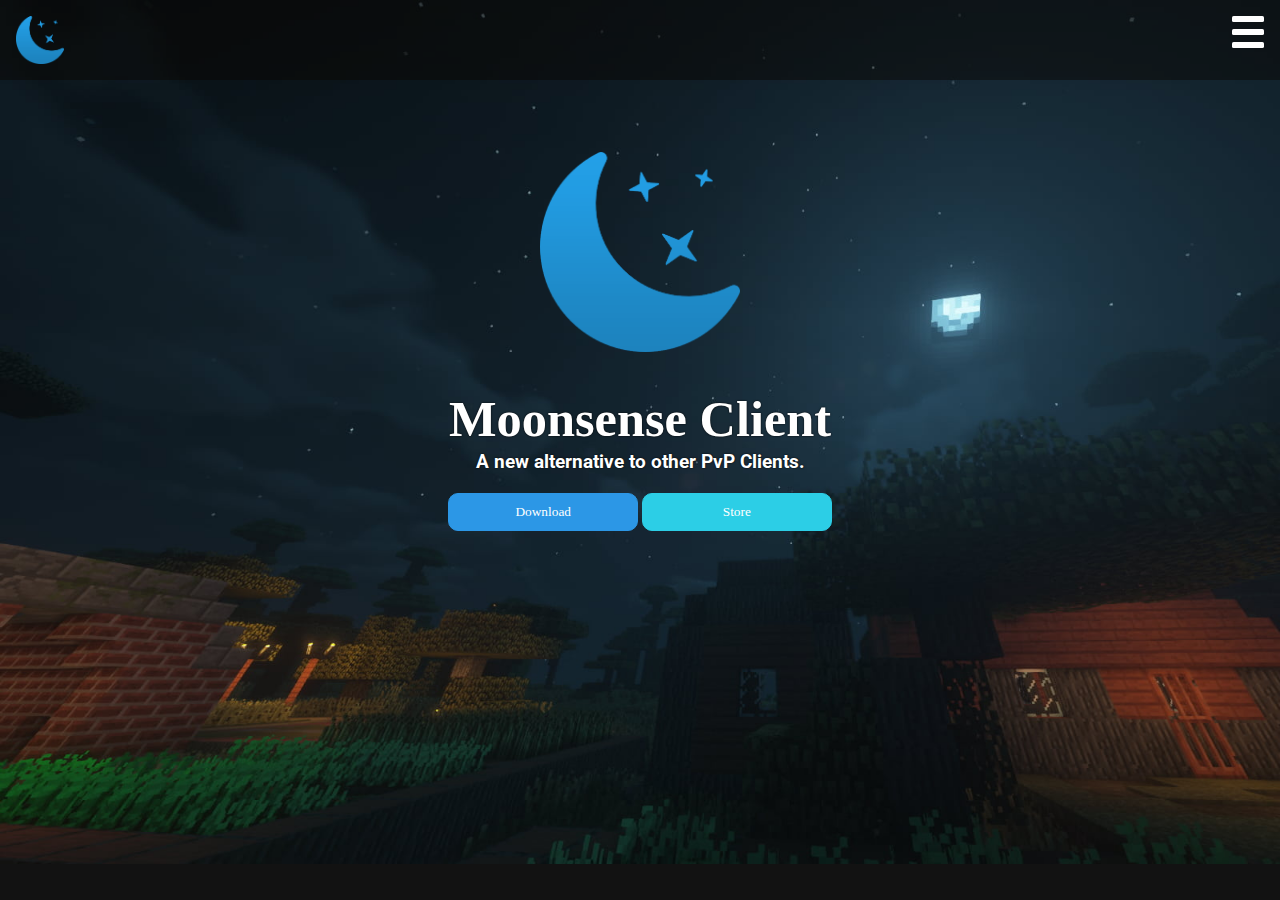
==== download.html @ d51812d6 "Add files via upload" ====
<!DOCTYPE html>
<html>
 <head>
  <title>Moonsense Client</title>
  <link rel="stylesheet" href="style.css" type="text/css">
 </head>
 <body background="img/background.jpg">
  <nav style="height: 80px;">
    <div class="container">
        <input id="responsive-menu" type="checkbox">
        <label for="responsive-menu"><img src="img/moonsense.png" width="48" height="48"><span id="menu-icon"></span></label>
        <div id="overlay"></div>
        <ul>
            <li><a href="download.html">Download</a></li>
            <li><a href="store.com">Store</a></li>
 
        </ul>
        <ul id="social-media">
            <li>
                <a href="https://discord.gg/ybeddweDzp">
                    <i class="fab fa-discord"></i>
                    <span class="screen-reader-text"></span>
                </a>
            </li>
            <li>
                <a href="https://www.youtube.com/@moonsensellc">
                    <i class="fab fa-youtube"></i>
                    <span class="screen-reader-text"></span>
                </a>
            </li>
            <li>
                <a href="https://twitter.com/MoonsenseLLC">
                    <i class="fab fa-twitter"></i>
                    <span class="screen-reader-text"></span>
                </a>
            </li>
            <li>
                <a href="https://www.instagram.com/moonsenseofficial/">
                    <i class="fab fa-instagram"></i>
                    <span class="screen-reader-text"></span>
                </a>
            </li>
        </ul>
    </div>
  </nav>
  <br><br><br><br><br><br><br><br>
  <center>
  <img src="img/moonsense.png" width="200" height="200">
  <h1 style="margin-bottom: 1px;">Moonsense Client</h1>
  <h3 style="margin-top: 3px; margin-bottom: 20px;">A new alternative to other PvP Clients.</h3>
  <a href="discord.com"><button class="download">Download</button></a>
  <a href="discord.com"><button class="store">Store</button></a>
  </center>
 </body>
</html>
---- style.css ----
@import url(https://use.fontawesome.com/releases/v5.0.6/css/all.css);
@import url('https://fonts.googleapis.com/css2?family=Roboto:wght@100&display=swap');

@font-face {
  font-family: 'Panton';
  src: url(https://www.lunarclient.com/assets/fonts/Panton-BlackCaps.woff2);
}

li {
 font-family: 'Roboto';
}

body {
 background-color: #121212;
 background-repeat: no-repeat;
 background-size: 120%;
}

button {
 cursor: pointer;
}

.download:hover {
 background-color: #2C90DA;
}

.store:hover {
 background-color: #2CC4DA;
}

h1 {
 color: white;
 text-shadow: 0 0 2px black;
 font-family: 'Panton';
 font-size: clamp(2rem, 7vw, 3.15rem);
}

h2 {
 color: white;
 text-shadow: 0 0 2px black;
 font-family: 'Panton';
}

h3 {
 color: white;
 text-shadow: 0 0 2px black;
 font-family: 'Roboto', sans-serif;
}

.download {
 background-color: #2C97E6;
 border: 1px solid #2C97E6;
 color: white;
 border-radius: 10px 10px 10px 10px; 
 padding: 10px;
 width: 15%;
 font-family: 'Panton';
}

.store {
 background-color: #2CCEE6;
 border: 1px solid #2CCEE6;
 color: white;
 border-radius: 10px 10px 10px 10px; 
 padding: 10px;
 width: 15%;
 font-family: 'Panton';
}

nav {
    background: rgba(9,4,0,.45);
    color: #FFFFFF;
    width: 100%;
    height: 15%;
    position: absolute;
    top: 0;
    left: 0;
    z-index: 9999;
}

/*** INPUT ***/
nav input {
    opacity: 0;
    position: absolute;
    z-index: -1;
}

/*** LABEL ***/
nav label {
    cursor: pointer;
    display: block;
    font: 2em/1 'Oswald', sans-serif;
    padding: 0.5em;
}

/* Hamburger Icon */
#menu-icon,
#menu-icon:before,
#menu-icon:after {
    background: #FFFFFF;
    border-radius: 0.05em;
    height: 0.2em;
    transition: all 0.2s ease-in-out;
    width: 100%;
}

#menu-icon {
    display: inline-block;
    margin: 0.4em 0;
    max-width: 1em;
    position: relative;
}

nav label #menu-icon {
    float: right;
}

#menu-icon:before,
#menu-icon:after {
    content: '';
    left: 0;
    position: absolute;
}

#menu-icon:before {
    top: -0.4em;
}

#menu-icon:after {
    bottom: -0.4em;
}

/* Close Icon */
nav input[type=checkbox]:checked + label #menu-icon {
    background: transparent;
}

nav input[type=checkbox]:checked + label #menu-icon:before {
    top: 0;
    transform: rotate(-45deg);
}

nav input[type=checkbox]:checked + label #menu-icon:after {
    bottom: 0;
    transform: rotate(45deg);
}


/*** MENU ***/
/* Overlay */
nav input:checked ~ #overlay {
    background: #151515;
    bottom: 0;
    left: 0;
    height: 100vh;
    position: fixed;
    right: 0;
    top: 0;
    width: 100vw;
    z-index: -1;
}

/* List */
nav ul {
    font-size: 1.5em;
    list-style: none;
    margin: 0;
    max-height: 0;
    opacity: 0;
    overflow: hidden;
    padding: 0;
    text-align: center;
}

nav input:checked ~ ul {
    margin: 1em;
    max-height: inherit;
    opacity: 1;
}

nav ul > li {
    margin: 0.5em 0;
}

nav ul a {
    color: white!important;
    text-decoration: none;
}

nav ul a:hover {
    text-decoration: underline;
}

/* Social Media */
nav ul#social-media > li {
    display: inline-block;
    font-size: 1.5em;
    margin: 0.5em;
}
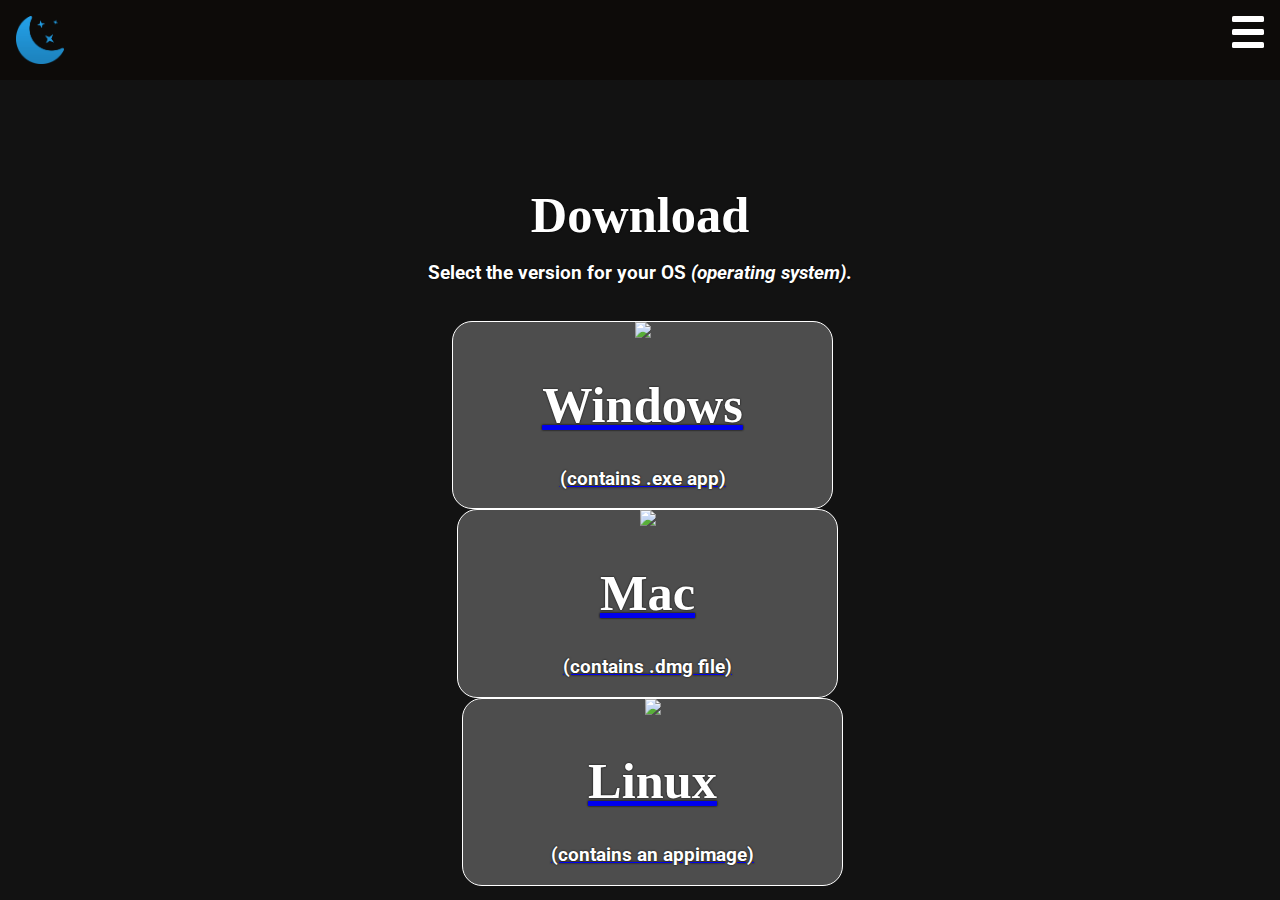
==== commit fecf46d9: "Add files via upload" ====
--- a/download.html
+++ b/download.html
@@ -4,15 +4,16 @@
   <title>Moonsense Client</title>
   <link rel="stylesheet" href="style.css" type="text/css">
  </head>
- <body background="img/background.jpg">
+ <body background="img/background2.png">
   <nav style="height: 80px;">
     <div class="container">
         <input id="responsive-menu" type="checkbox">
         <label for="responsive-menu"><img src="img/moonsense.png" width="48" height="48"><span id="menu-icon"></span></label>
         <div id="overlay"></div>
         <ul>
+            <li><a href="index.html">Home</a></li>
             <li><a href="download.html">Download</a></li>
-            <li><a href="store.com">Store</a></li>
+            <li><a href="https://store.com">Store</a></li>
  
         </ul>
         <ul id="social-media">
@@ -45,11 +46,26 @@
   </nav>
   <br><br><br><br><br><br><br><br>
   <center>
-  <img src="img/moonsense.png" width="200" height="200">
-  <h1 style="margin-bottom: 1px;">Moonsense Client</h1>
-  <h3 style="margin-top: 3px; margin-bottom: 20px;">A new alternative to other PvP Clients.</h3>
-  <a href="discord.com"><button class="download">Download</button></a>
-  <a href="discord.com"><button class="store">Store</button></a>
+  <h1 style="margin-bottom: 1px;">Download</h1>
+  <h3>Select the version for your OS <i>(operating system)</i>.</h3>
+  <br>
+  <div class="row">
+   <a href="https://discord.com"><div class="column" style="border: 1px solid white; background-color: rgb(255 255 255 / 25%); border-radius: 20px 20px 20px 20px; width: 30%; margin-right: 15px; margin-left: 20px; cursor: pointer;">
+    <img src="img/windows.png">
+    <h1>Windows</h1>
+    <h3>(contains .exe app)</h3>
+   </div></a>
+   <a href="https://discord.com"><div class="column" style="border: 1px solid white; background-color: rgb(255 255 255 / 25%); border-radius: 20px 20px 20px 20px; width: 30%; margin-left: 15px; cursor: pointer;">
+    <img src="img/mac.png">
+    <h1>Mac</h1>
+    <h3>(contains .dmg file)</h3>
+   </div></a>
+   <a href="https://discord.com"><div class="column" style="border: 1px solid white; background-color: rgb(255 255 255 / 25%); border-radius: 20px 20px 20px 20px; width: 30%; margin-left: 25px; cursor: pointer;">
+    <img src="img/linux.png">
+    <h1>Linux</h1>
+    <h3>(contains an appimage)</h3>
+   </div></a>
+  </div>
   </center>
  </body>
 </html>